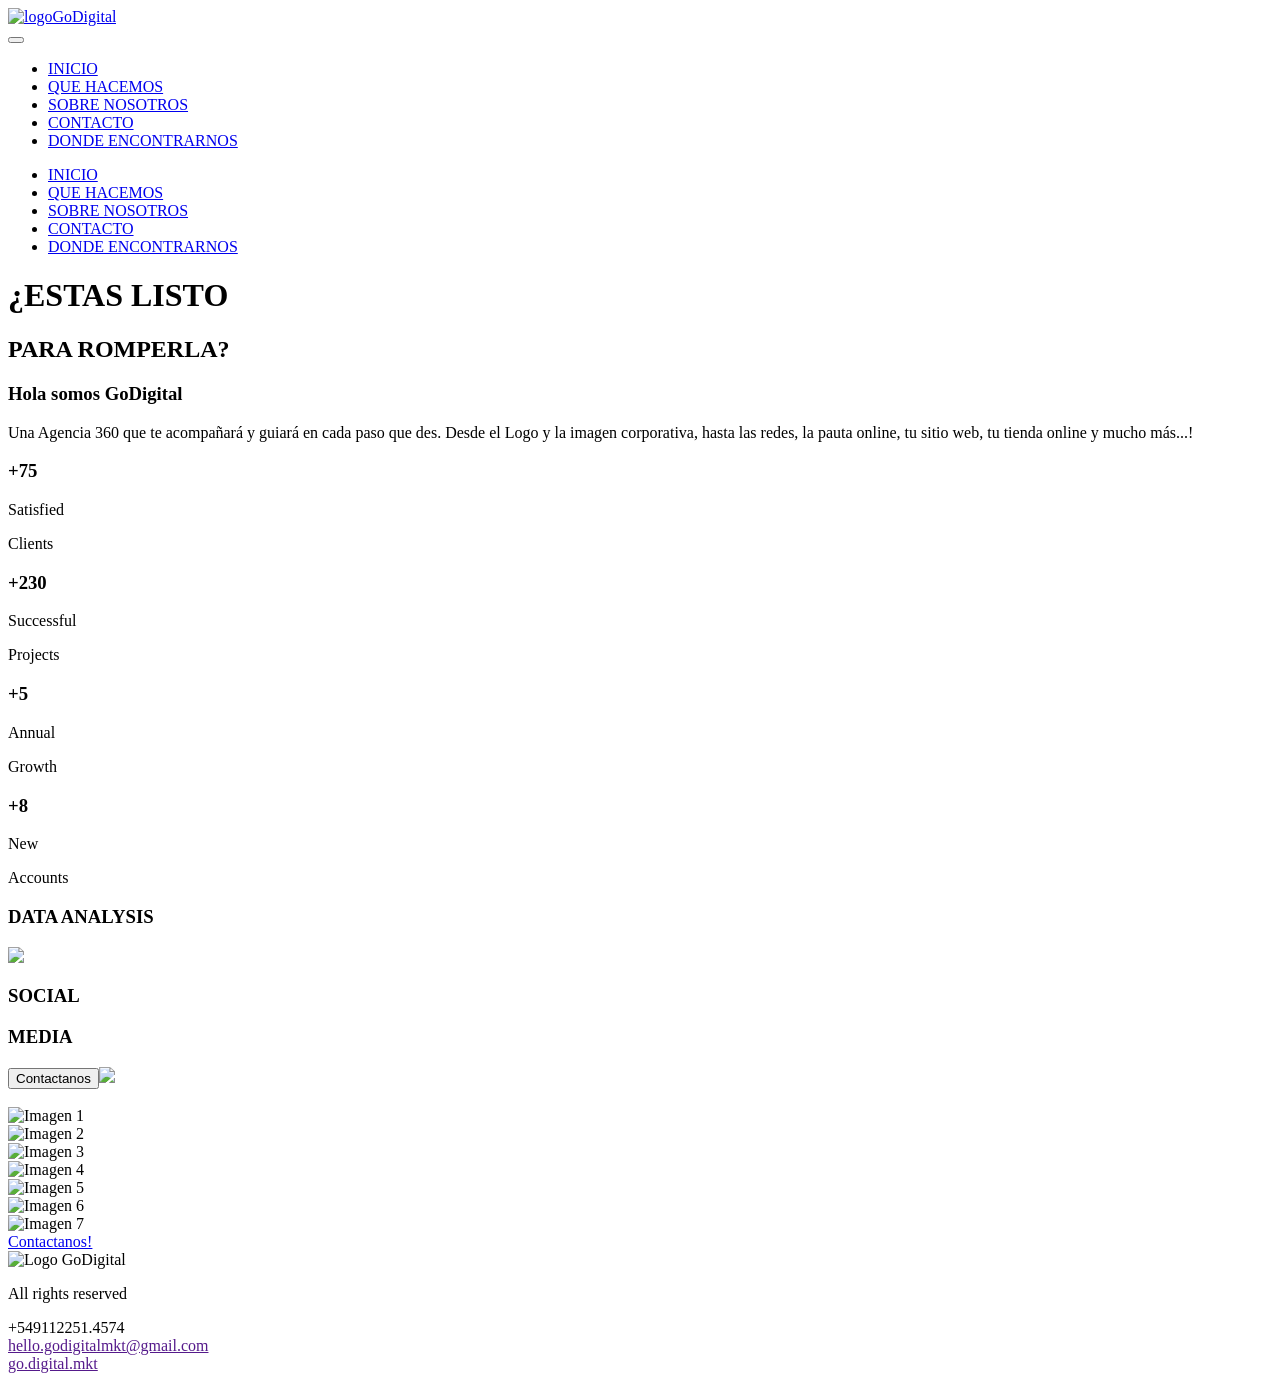
==== index.html @ a5d7b5c6 "first commit - tercera entrega" ====
<!DOCTYPE html>
<html lang="en">
<head>
    <meta charset="UTF-8">
    <meta name="viewport" content="width=device-width, initial-scale=1.0">

    <script src="https://kit.fontawesome.com/d9facc8570.js" crossorigin="anonymous"></script>
    <link rel="stylesheet" href="style.css">
    <link href="https://fonts.googleapis.com/css2?family=League+Gothic&display=swap" rel="stylesheet">
	<link href="https://fonts.googleapis.com/css2?family=Lato:wght@300&display=swap" rel="stylesheet">
	<link href="https://fonts.googleapis.com/css2?family=Lato:wght@700&display=swap" rel="stylesheet">
    <script src="script.js"></script>
    
    <title>GoDigital Home Page</title>
</head>
<body>
    <header>
        <div class="headerBox"><a href="index.html"><img id="Logo" src="5 - Logos/GoDigital.png" alt="logoGoDigital"></a></div>
        
        <!-- Start Mobil Nav -->
        <nav id="dropdown" class="dropdown">
            <button onclick="myFunction()" class="dropbtn"><i class="fa-solid fa-bars"></i></button>    
                <ul id="myDropdown" class="dropdown-content">
                    <li><a href="index.html">INICIO</a></li>
                    <li><a href="1-pages/queHacemos.html">QUE HACEMOS</a></li>
                    <li><a href="1-pages/sobreNosotros.html">SOBRE NOSOTROS</a></li>
                    <li><a href="1-pages/contacto.html">CONTACTO</a></li>
                    <li><a href="1-pages/dondeEncontrarnos.html">DONDE ENCONTRARNOS</a></li>
                </ul>
            </nav>

        <!-- End Mobil Nav -->

        <!-- Start Mobil Nav -->
        <nav class="NavBoxDesktop">    
                <ul class="NavDesktop">
                    <li><a href="index.html">INICIO</a></li>
                    <li><a href="1-pages/queHacemos.html">QUE HACEMOS</a></li>
                    <li><a href="1-pages/sobreNosotros.html">SOBRE NOSOTROS</a></li>
                    <li><a href="1-pages/contacto.html">CONTACTO</a></li>
                    <li><a href="1-pages/dondeEncontrarnos.html">DONDE ENCONTRARNOS</a></li>
                </ul>
            </nav>
        
                <!-- End Mobil Nav -->
</header>



<main>
    <div class="mainTitleBox">
        <h1>¿ESTAS LISTO</h1>
        <h2>PARA ROMPERLA?</h>
        <h3>Hola somos GoDigital</h3>
        <div class="pBox">  
            <p>Una Agencia 360 que te acompañará y guiará en cada paso que des. 
                Desde el Logo y la imagen corporativa, hasta las redes, la pauta online, tu sitio web, tu tienda online y mucho más...!</p>
        </div>
    </div>

    <section id="DesktopSection">
        <div class="Div_Box_Father">
            <div class="Div_Box_Son">
                        <div class="Div_Box Div_Box__text">
                            <div class="Div_Box_divtext__conteiner">
                                    <div class="Div_Box_divtext"><h3>+75</h3><span><p>Satisfied</p><p>Clients</p></span></div>
                                    <div class="Div_Box_divtext"><h3>+230</h3><span><p>Successful</p><p>Projects</p></span></div>
                            </div>
                            <div class="Div_Box_divtext__conteiner">
                                    <div class="Div_Box_divtext"><h3>+5</h3><span><p>Annual</p><p>Growth</p></span></div>
                                    <div class="Div_Box_divtext"><h3>+8</h3><span><p>New</p><p>Accounts</p></span></div>
                            </div>
                        </div>
                        <div class="Div_Box" id="divBox2"></div>
                        <div class="Div_Box">
                            <div class="Div_Box__Hollow">
                                <h3>DATA ANALYSIS</h3>
                                <img id="divBox3" src="6-img/mb3.png">
                            </div>
                        </div>
            </div>
            <div class="Div_Box_Son">
                        <div class="Div_Box Div_Box__Hollow" id="divBox4"><div id="divBox4IMG"></div></div>
                        <div class="Div_Box" id="divBox5"><h3 id="divBox5h3I">SOCIAL</h3><h3 id="divBox5h3D">MEDIA</h3></div>
                        <div class="Div_Box Div_Box__text" id="divBox6"><button>Contactanos</button><img src="6-img/arrow.png" id="ImgBox6"></div>
                        <div class="Div_Box" id="divBox7"></div>
            </div>
        </div>
    </div>
    </section>

    <img src="" alt="">


    <!-- Start Slider imagenes -->
     <section id="ResponsiveSection">
        <div class="slider">
            <div class="slides">
              <div class="slide active">
                <img src="6-img/Slider/01.jpg" alt="Imagen 1">
              </div>
              <div class="slide">
                <img src="6-img/Slider/02.jpg" alt="Imagen 2">
              </div>
              <div class="slide">
                <img src="6-img/Slider/03.jpg" alt="Imagen 3">
              </div>
              <div class="slide">
                <img src="6-img/Slider/04.jpg" alt="Imagen 4">
              </div>
              <div class="slide">
                <img src="6-img/Slider/05.jpg" alt="Imagen 5">
              </div>
              <div class="slide">
                <img src="6-img/Slider/06.jpg" alt="Imagen 6">
              </div>
              <div class="slide">
                <img src="6-img/Slider/07.jpg" alt="Imagen 7">
              </div>
            </div>
            <div class="dots">
              <span class="dot active" onclick="currentSlide(0)"></span>
              <span class="dot" onclick="currentSlide(1)"></span>
              <span class="dot" onclick="currentSlide(2)"></span>
              <span class="dot" onclick="currentSlide(3)"></span>
              <span class="dot" onclick="currentSlide(4)"></span>
              <span class="dot" onclick="currentSlide(5)"></span>
              <span class="dot" onclick="currentSlide(6)"></span>
            </div>
          </div>
          <script src="Slider.js"></script>

     </section>
     <!-- End Slider imagenes -->

    <article>
        <div class="buttonBox">
            <a href="3-contacto/contacto.html">Contactanos!</a>
        </div>
    </article>

</main>

<footer>
    <div id="footerGrid">
        <img class="footer__img" src="5 - Logos/GoDigital.png" alt="Logo GoDigital">
        <p class="footer__p">All rights reserved</p>
    
        <div class="buttonBox Div1">
            <i class="FaIcons fa-brands fa-whatsapp"></i><a class="contactInfo">+549112251.4574</a>
        </div>
        <div class="buttonBox Div2">
            <i class="FaIcons fa-solid fa-envelope"></i></i><a class="contactInfo" href="">hello.godigitalmkt@gmail.com</a>
        </div>
        <div class="buttonBox Div3">
            <i class="FaIcons fa-brands fa-instagram"></i><a class="contactInfo" href="">go.digital.mkt</a>
        </div>
    </div>
</footer>

</body>
</html>
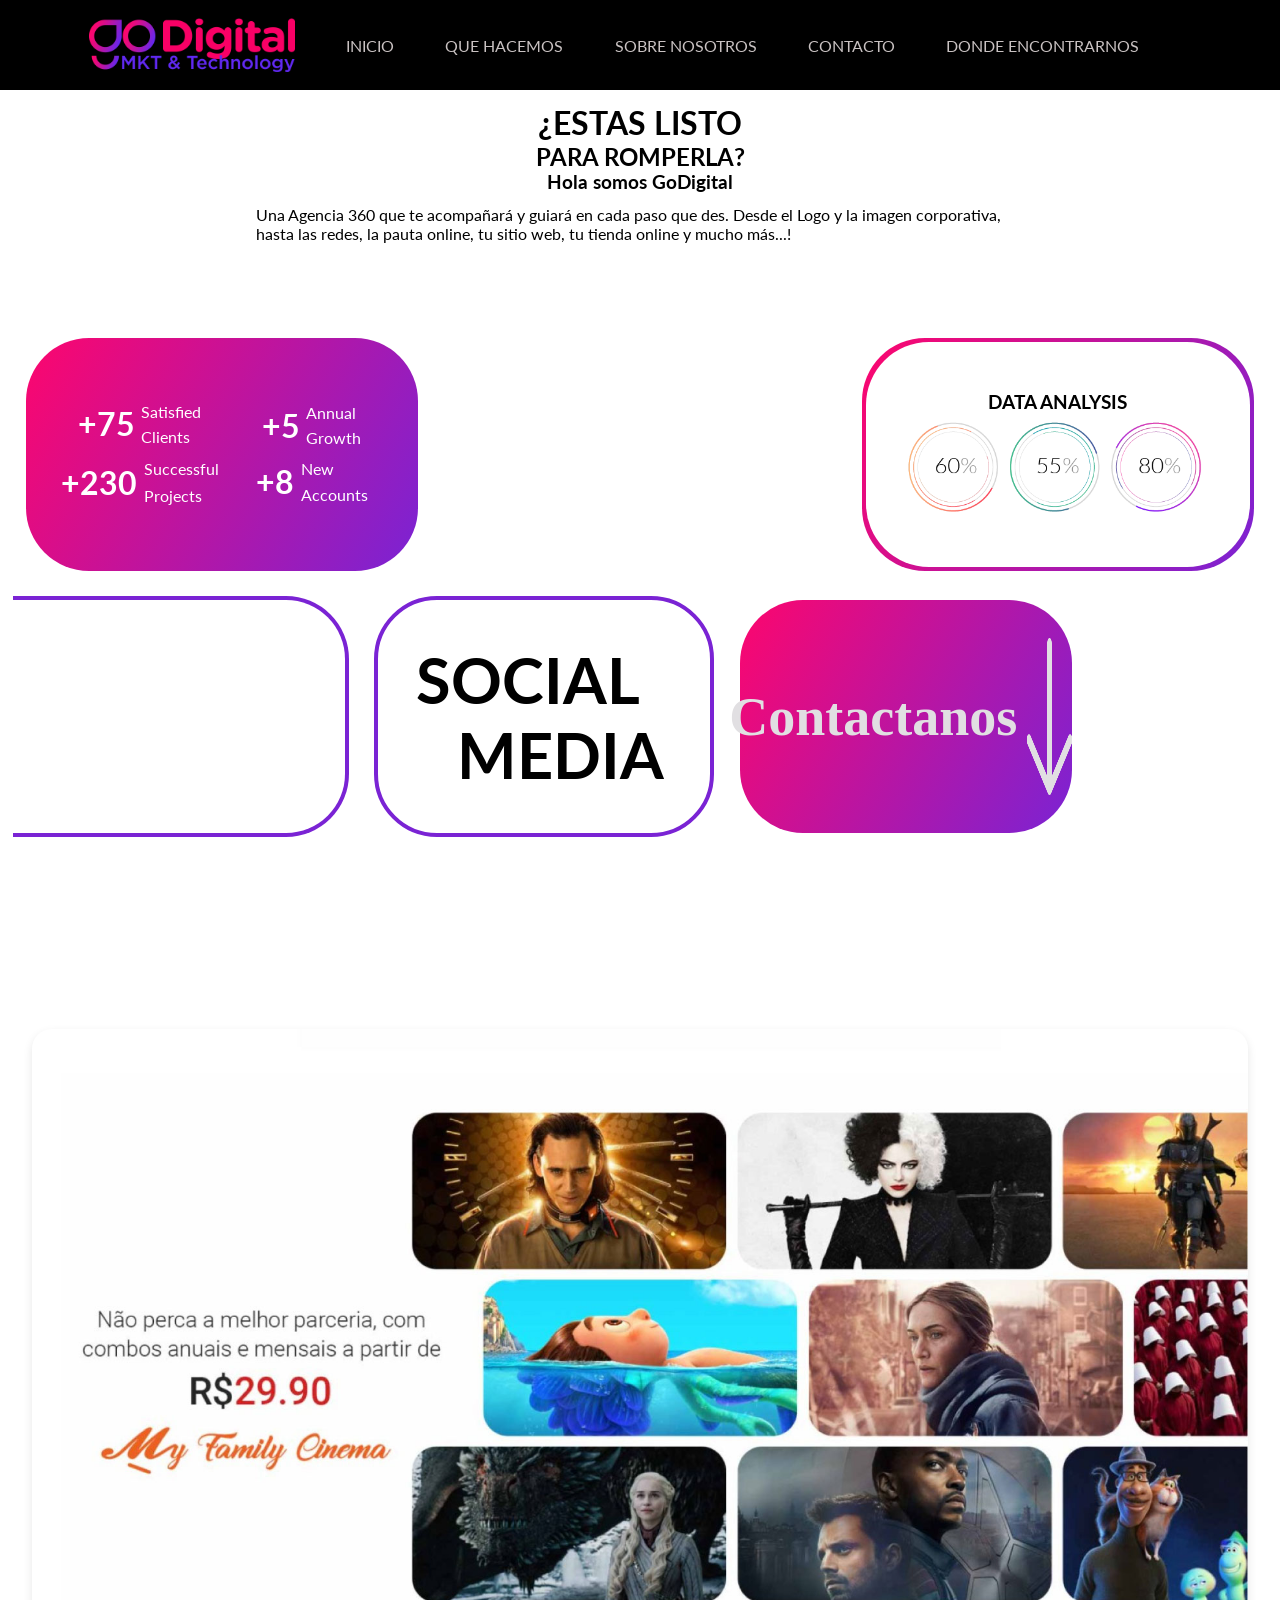
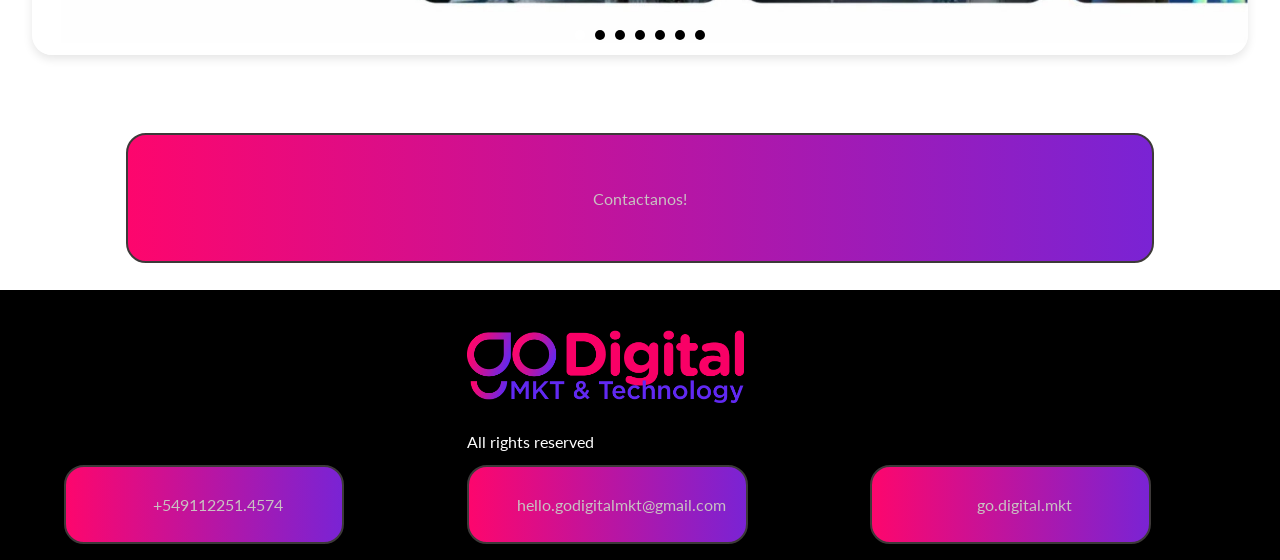
==== commit db419766: "second commit - SASS convertion - tercera entrega" ====
--- a/index.html
+++ b/index.html
@@ -3,19 +3,23 @@
 <head>
     <meta charset="UTF-8">
     <meta name="viewport" content="width=device-width, initial-scale=1.0">
+    <title>GoDigital - Marketing & Diseño web</title>
+    <meta name="description" content="Empresa abocada al diseño grafico y marketing digital con el objetivo de posicionar y exponenciar las ventas de sus clientes">
+    <meta name="keywords" content="Diseño, Diseño grafico, marketing, marketing digital, pagina web, web, promocion, propaganda">
 
+    <link rel="icon" type="image/x-icon" href="2 - Logos/Go.ico">
     <script src="https://kit.fontawesome.com/d9facc8570.js" crossorigin="anonymous"></script>
-    <link rel="stylesheet" href="style.css">
+    <link rel="stylesheet" href="css/indexStyles.css">
     <link href="https://fonts.googleapis.com/css2?family=League+Gothic&display=swap" rel="stylesheet">
 	<link href="https://fonts.googleapis.com/css2?family=Lato:wght@300&display=swap" rel="stylesheet">
 	<link href="https://fonts.googleapis.com/css2?family=Lato:wght@700&display=swap" rel="stylesheet">
     <script src="script.js"></script>
     
-    <title>GoDigital Home Page</title>
 </head>
 <body>
+    <!-- Website for www.proyectofinaljh.kesug.com if0_37478468! Ka4tH9gpmeJt -->
     <header>
-        <div class="headerBox"><a href="index.html"><img id="Logo" src="5 - Logos/GoDigital.png" alt="logoGoDigital"></a></div>
+        <div class="headerBox"><a href="index.html"><img id="Logo" src="2 - Logos/GoDigital.png" alt="logoGoDigital"></a></div>
         
         <!-- Start Mobil Nav -->
         <nav id="dropdown" class="dropdown">
@@ -75,14 +79,14 @@
                         <div class="Div_Box">
                             <div class="Div_Box__Hollow">
                                 <h3>DATA ANALYSIS</h3>
-                                <img id="divBox3" src="6-img/mb3.png">
+                                <img id="divBox3" src="3-img/mb3.png">
                             </div>
                         </div>
             </div>
             <div class="Div_Box_Son">
                         <div class="Div_Box Div_Box__Hollow" id="divBox4"><div id="divBox4IMG"></div></div>
                         <div class="Div_Box" id="divBox5"><h3 id="divBox5h3I">SOCIAL</h3><h3 id="divBox5h3D">MEDIA</h3></div>
-                        <div class="Div_Box Div_Box__text" id="divBox6"><button>Contactanos</button><img src="6-img/arrow.png" id="ImgBox6"></div>
+                        <div class="Div_Box Div_Box__text" id="divBox6"><button>Contactanos</button><img src="3-img/arrow.png" id="ImgBox6"></div>
                         <div class="Div_Box" id="divBox7"></div>
             </div>
         </div>
@@ -97,25 +101,25 @@
         <div class="slider">
             <div class="slides">
               <div class="slide active">
-                <img src="6-img/Slider/01.jpg" alt="Imagen 1">
+                <img src="3-img/Slider/01.jpg" alt="Imagen 1">
               </div>
               <div class="slide">
-                <img src="6-img/Slider/02.jpg" alt="Imagen 2">
+                <img src="3-img/Slider/02.jpg" alt="Imagen 2">
               </div>
               <div class="slide">
-                <img src="6-img/Slider/03.jpg" alt="Imagen 3">
+                <img src="3-img/Slider/03.jpg" alt="Imagen 3">
               </div>
               <div class="slide">
-                <img src="6-img/Slider/04.jpg" alt="Imagen 4">
+                <img src="3-img/Slider/04.jpg" alt="Imagen 4">
               </div>
               <div class="slide">
-                <img src="6-img/Slider/05.jpg" alt="Imagen 5">
+                <img src="3-img/Slider/05.jpg" alt="Imagen 5">
               </div>
               <div class="slide">
-                <img src="6-img/Slider/06.jpg" alt="Imagen 6">
+                <img src="3-img/Slider/06.jpg" alt="Imagen 6">
               </div>
               <div class="slide">
-                <img src="6-img/Slider/07.jpg" alt="Imagen 7">
+                <img src="3-img/Slider/07.jpg" alt="Imagen 7">
               </div>
             </div>
             <div class="dots">
@@ -143,7 +147,7 @@
 
 <footer>
     <div id="footerGrid">
-        <img class="footer__img" src="5 - Logos/GoDigital.png" alt="Logo GoDigital">
+        <img class="footer__img" src="2 - Logos/GoDigital.png" alt="Logo GoDigital">
         <p class="footer__p">All rights reserved</p>
     
         <div class="buttonBox Div1">
--- a/css/indexStyles.css
+++ b/css/indexStyles.css
@@ -0,0 +1,475 @@
+/* Start general config. */
+* {
+  font-family: "lato";
+  margin: 0px;
+  padding: 0px;
+  text-decoration: none;
+  list-style-type: none;
+}
+
+:root {
+  --darkBackground: #7a23d4;
+  --hellkBackground: #fd066d;
+  --darkGray: #3d3939;
+  --hellGray: #c9c2c2;
+  --black: #000000;
+  --white:#ffffff;
+  --radius:7VH;
+  --title:7VH;
+  --subTitle:5VH;
+}
+
+/* END general config. */
+/* Start  Header & Nav*/
+header {
+  background-color: var(--black);
+  width: 100vw;
+  height: 10vh;
+  display: flex;
+  flex-direction: row;
+  align-items: center;
+  justify-content: center;
+}
+
+/* Start  Nav desktop*/
+.NavDesktop {
+  display: flex;
+  flex-direction: row;
+  justify-content: space-evenly;
+  align-items: center;
+  width: 70VW;
+}
+
+/* End  Nav desktop*/
+#dropdown {
+  display: none;
+}
+
+/* Dropdown Button */
+.dropbtn {
+  background-color: var(--black);
+  color: var(--hellGray);
+  height: 100%;
+  width: 10VW;
+  padding: 16px;
+  font-size: 32px;
+  border: none;
+  cursor: pointer;
+  display: flex;
+  justify-content: center;
+  align-items: center;
+}
+
+/* Dropdown button on hover & focus */
+.dropbtn:hover, .dropbtn:focus {
+  background-color: var(--hellGray);
+  color: var(--darkGray);
+}
+
+/* The container <div> - needed to position the dropdown content */
+.dropdown {
+  display: inline-block;
+  width: 20VW;
+  display: flex;
+  justify-content: center;
+  align-items: center;
+  position: absolute;
+  right: 0px;
+}
+
+/* Dropdown Content (Hidden by Default) */
+.dropdown-content {
+  display: none;
+  position: absolute;
+  right: 0px;
+  top: 10VH;
+  background-color: #f1f1f1;
+  min-width: 160px;
+  z-index: 1;
+}
+
+/* Links inside the dropdown */
+.dropdown-content a {
+  color: black;
+  padding: 12px 16px;
+  text-decoration: none;
+  display: block;
+}
+
+/* Change color of dropdown links on hover */
+.dropdown-content a:hover {
+  background-color: #ddd;
+}
+
+/* Show the dropdown menu (use JS to add this class to the .dropdown-content container when the user clicks on the dropdown button) */
+.show {
+  display: block;
+}
+
+/* start LOGO SETTINGS (responsive) */
+.headerBox {
+  height: 100%;
+  display: flex;
+  justify-content: center;
+  align-items: center;
+}
+
+#Logo {
+  height: 60%;
+  width: auto;
+}
+
+/* End LOGO SETTINGS (responsive) */
+/* End  Header & Nav*/
+/* start SECTION only Web */
+#DesktopSection {
+  width: 100VW;
+  height: 40%;
+}
+
+.Div_Box_Father {
+  display: flex;
+  align-items: center;
+  justify-content: center;
+  flex-direction: column;
+  width: 100VW;
+}
+
+.Div_Box_Son {
+  display: flex;
+  align-items: center;
+  justify-content: center;
+  width: 100VW;
+}
+
+.Div_Box {
+  display: flex;
+  align-items: center;
+  justify-content: center;
+  height: 25VH;
+  width: 30VW;
+  margin: 1%;
+  border-radius: var(--radius);
+  background-image: linear-gradient(120deg, var(--hellkBackground), var(--darkBackground));
+  padding: 4px;
+}
+
+/*Color de los textos en el primer box*/
+.Div_Box__text {
+  color: var(--white);
+  display: flex;
+}
+
+.Div_Box_divtext__conteiner {
+  display: flex;
+  align-items: center;
+  justify-content: center;
+  flex-direction: column;
+  width: 45%;
+}
+
+.Div_Box_divtext {
+  display: flex;
+  align-items: center;
+  justify-content: left;
+  width: auto;
+  color: var(--white);
+}
+
+.Div_Box_divtext p {
+  font-size: 1em;
+  margin: 10%;
+}
+
+.Div_Box_divtext h3 {
+  font-size: 2em;
+}
+
+#divBox2 {
+  background-image: url("6-img/1d.jpg");
+  background-size: cover;
+}
+
+#divBox3 {
+  width: 80%;
+  height: auto;
+}
+
+#divBox4 {
+  height: 25VH;
+  width: 30VW;
+  border-radius: 0px var(--radius) var(--radius) 0px;
+  border: 4px solid var(--darkBackground);
+  border-left: none;
+}
+
+#divBox4IMG {
+  background-image: url("6-img/mb4.png");
+  background-size: cover;
+  height: 90%;
+  width: 90%;
+  background-position: right;
+}
+
+#divBox5 {
+  display: flex;
+  flex-direction: column;
+  justify-content: center;
+  align-items: center;
+  background: none;
+  border: 4px solid var(--darkBackground);
+}
+
+#divBox5h3I {
+  font-size: var(--title);
+  margin: 0px 10% 0px 0px;
+}
+
+#divBox5h3D {
+  font-size: var(--title);
+  margin: 0px 0px 0px 10%;
+}
+
+#ImgBox6 {
+  filter: invert(100%);
+  min-height: 70%;
+  max-width: 20%;
+}
+
+#divBox6 Button {
+  font-size: 6VH;
+  font-weight: 600;
+}
+
+#divBox7 {
+  background-image: url("6-img/smiley-woman (2).jpg");
+  background-size: cover;
+  border-radius: var(--radius) 0px 0px var(--radius);
+  width: 15VW;
+  background-position: 60% 50%;
+}
+
+.Div_Box__Hollow {
+  display: flex;
+  flex-direction: column;
+  align-items: center;
+  justify-content: center;
+  background: white;
+  border-radius: var(--radius);
+  width: 100%;
+  height: 100%;
+}
+
+button {
+  font-size: var(--subTitle);
+  color: #e1dfe2;
+  font-weight: 900;
+  background: none;
+  border: none;
+  margin: none;
+  padding: none;
+}
+
+#divBox6:hover {
+  opacity: 0.9;
+}
+
+/* End SECTION only Web */
+main {
+  width: 100vw;
+  height: 200VH;
+  display: flex;
+  flex-direction: column;
+  align-items: center;
+  justify-content: center;
+}
+
+.mainTitleBox {
+  height: 30Vh;
+  width: 100vw;
+  display: flex;
+  flex-direction: column;
+  align-items: center;
+  justify-content: center;
+}
+
+.pBox {
+  height: 40%;
+  width: 60VW;
+  margin: 1%;
+}
+
+/* Start Slider Section (ResponsiveSection) */
+#ResponsiveSection {
+  font-family: Arial, sans-serif;
+  display: flex;
+  justify-content: center;
+  align-items: center;
+  height: 50%;
+  width: 100VW;
+  background-color: var(--white);
+}
+
+.slider {
+  width: 95%;
+  height: 80%;
+  position: relative;
+  border-radius: 20px;
+  overflow: hidden;
+  box-shadow: 0 4px 10px rgba(0, 0, 0, 0.1);
+}
+
+.slides {
+  display: flex;
+  width: 100%;
+  height: 100%;
+  transition: transform 0.5s ease-in-out;
+}
+
+.slide {
+  width: 100%;
+  flex-shrink: 0;
+}
+
+.slide img {
+  width: 100%;
+  height: 100%;
+  object-fit: cover;
+  border-radius: 20px;
+}
+
+.dots {
+  position: absolute;
+  bottom: 15px;
+  left: 50%;
+  transform: translateX(-50%);
+  display: flex;
+}
+
+.dot {
+  height: 10px;
+  width: 10px;
+  margin: 0 5px;
+  background-color: black;
+  border-radius: 50%;
+  display: inline-block;
+  cursor: pointer;
+}
+
+.dot.active {
+  background-color: #fff;
+}
+
+/* End Slider Section (ResponsiveSection) */
+/* Start BUTTON STYLE */
+article {
+  width: 100VW;
+  height: 10%;
+  display: flex;
+  align-items: top;
+  justify-content: center;
+}
+
+.buttonBox {
+  height: 80%;
+  width: 80%;
+  border-radius: 20px;
+  background-image: linear-gradient(to right, var(--hellkBackground), var(--darkBackground));
+  border: 2px solid var(--darkGray);
+  display: flex;
+  align-items: center;
+  justify-content: center;
+}
+
+a {
+  text-decoration: none;
+  color: var(--hellGray);
+  height: 100%;
+  width: 100%;
+  display: flex;
+  align-items: center;
+  justify-content: center;
+}
+
+.buttonBox:hover {
+  opacity: 0.9;
+  border: 2px solid var(--darkGray);
+}
+
+a:hover {
+  color: var(--darkGray);
+}
+
+/* End BUTTON STYLE */
+/* Start Footer */
+footer {
+  background-color: var(--black);
+  padding: 2vh 5vw 2vh 5vw;
+  width: 90vw;
+  height: 26vh;
+}
+
+#footerGrid {
+  width: 100%;
+  height: 100%;
+  display: grid;
+  grid-template-columns: 30% 30% 30%;
+  grid-template-rows: 50% 10% 40%;
+  column-gap: 5%;
+  row-gap: 2%;
+  grid-template-areas: "a0 a1 a2" "b0 b1 b2" "c0 c1 c2";
+  align-items: center;
+  justify-content: center;
+}
+
+.footer__img {
+  width: 80%;
+  grid-area: a1;
+  max-width: 500px;
+}
+
+.footer__p {
+  grid-area: b1;
+  color: var(--white);
+}
+
+.Div1 {
+  grid-area: c0;
+}
+
+.Div2 {
+  grid-area: c1;
+}
+
+.Div3 {
+  grid-area: c2;
+}
+
+.FaIcons {
+  font-size: 32px;
+  padding: 0px 5% 0px 5%;
+}
+
+/* End Footer */
+@media only screen and (max-width: 630px) {
+  .contactInfo {
+    display: none;
+  }
+  #DesktopSection {
+    display: none;
+  }
+  main {
+    height: 80vh;
+  }
+  #ResponsiveSection {
+    height: 50%;
+  }
+  .NavBoxDesktop {
+    display: none;
+  }
+  #dropdown {
+    display: block;
+  }
+}
+
+/*# sourceMappingURL=indexStyles.css.map */
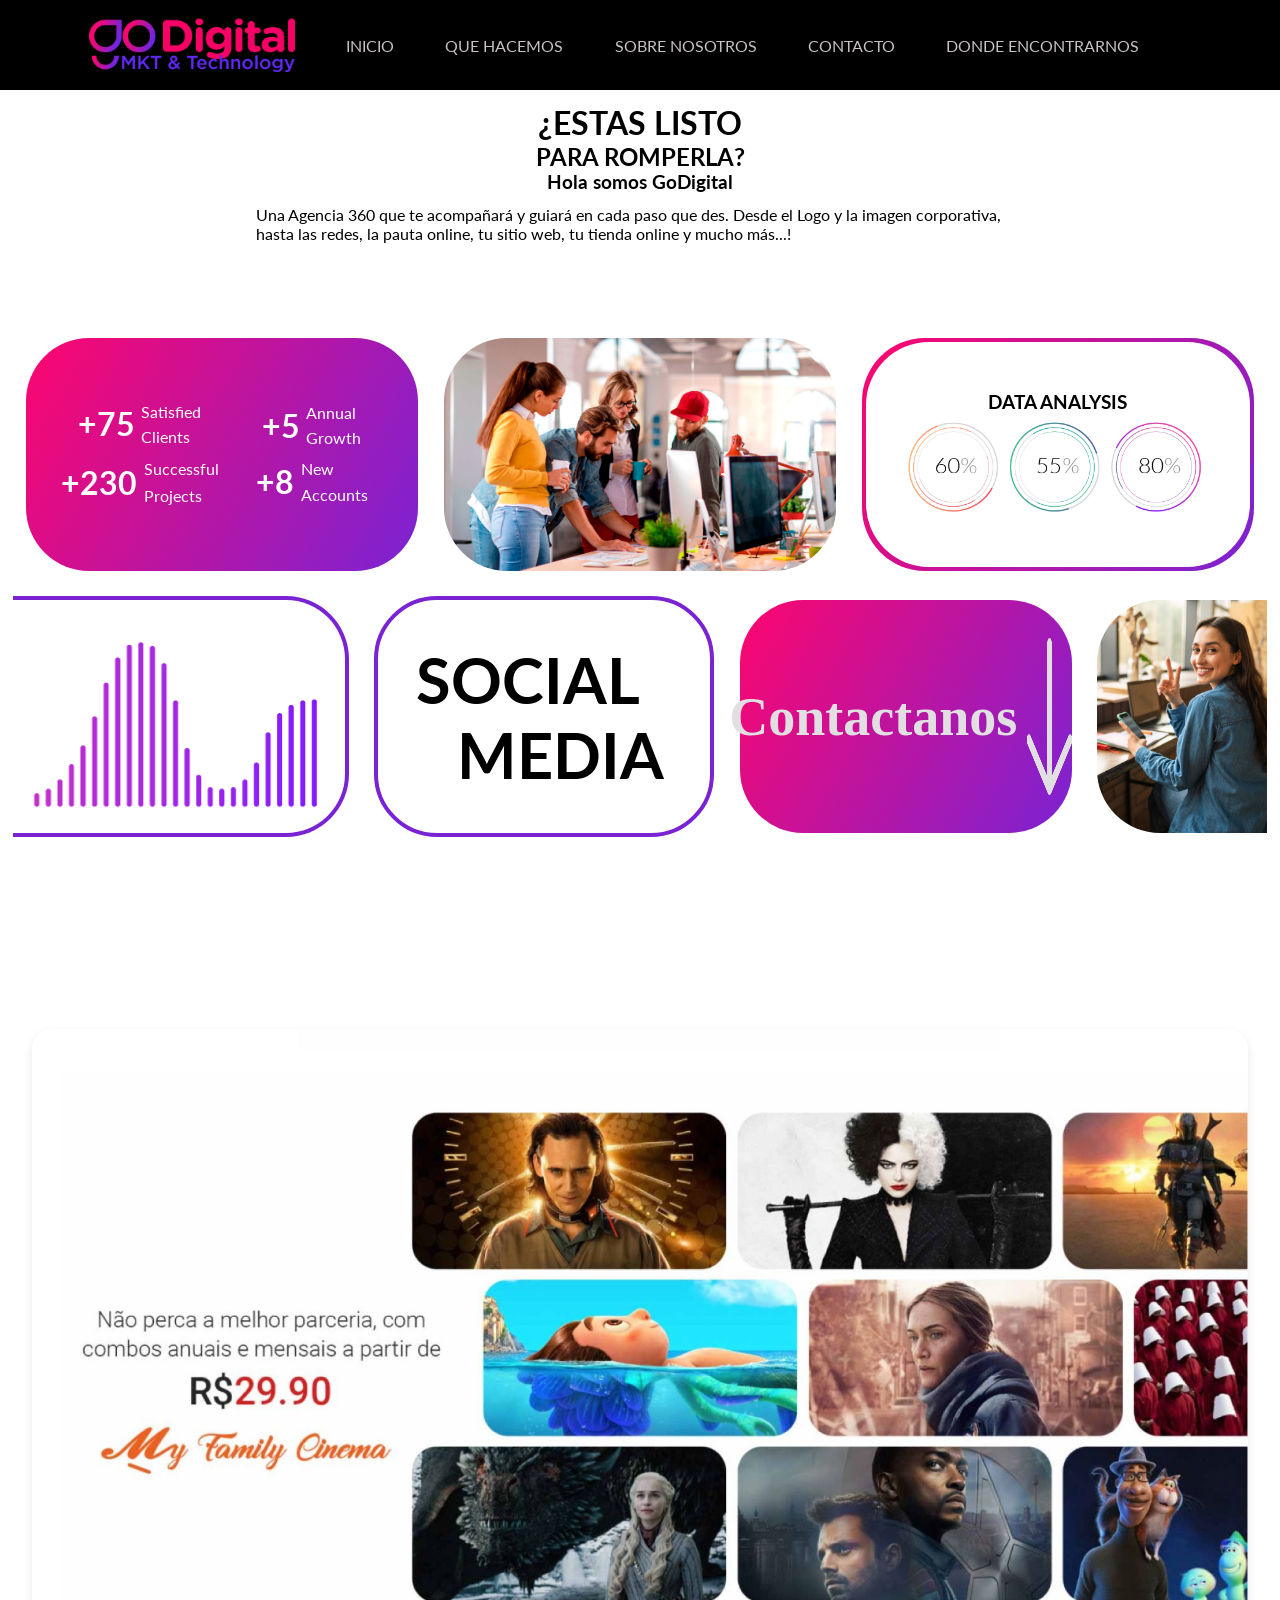
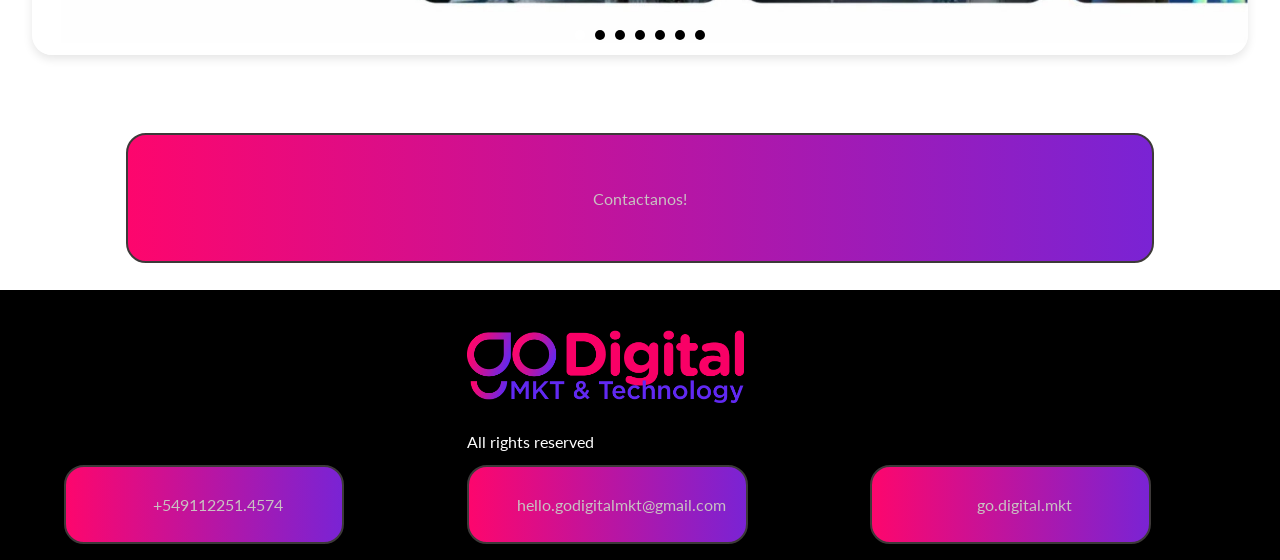
==== commit 2f44c2b0: "third commit - mixin - tercera entrega" ====
--- a/index.html
+++ b/index.html
@@ -3,7 +3,7 @@
 <head>
     <meta charset="UTF-8">
     <meta name="viewport" content="width=device-width, initial-scale=1.0">
-    <title>GoDigital - Marketing & Diseño web</title>
+    <title>GoDigital | Marketing & Diseño web</title>
     <meta name="description" content="Empresa abocada al diseño grafico y marketing digital con el objetivo de posicionar y exponenciar las ventas de sus clientes">
     <meta name="keywords" content="Diseño, Diseño grafico, marketing, marketing digital, pagina web, web, promocion, propaganda">
 
@@ -15,11 +15,11 @@
 	<link href="https://fonts.googleapis.com/css2?family=Lato:wght@700&display=swap" rel="stylesheet">
     <script src="script.js"></script>
     
-</head>
+</head> 
 <body>
     <!-- Website for www.proyectofinaljh.kesug.com if0_37478468! Ka4tH9gpmeJt -->
     <header>
-        <div class="headerBox"><a href="index.html"><img id="Logo" src="2 - Logos/GoDigital.png" alt="logoGoDigital"></a></div>
+        <div class="headerBox"><a href="index.html"><img id="Logo" src="2 - Logos/GoDigital.png" alt="logo GoDigital"></a></div>
         
         <!-- Start Mobil Nav -->
         <nav id="dropdown" class="dropdown">
@@ -79,14 +79,14 @@
                         <div class="Div_Box">
                             <div class="Div_Box__Hollow">
                                 <h3>DATA ANALYSIS</h3>
-                                <img id="divBox3" src="3-img/mb3.png">
+                                <img id="divBox3" src="3-img/mb3.png" alt="Porsentaje de datos grafico tipo torta">
                             </div>
                         </div>
             </div>
             <div class="Div_Box_Son">
                         <div class="Div_Box Div_Box__Hollow" id="divBox4"><div id="divBox4IMG"></div></div>
                         <div class="Div_Box" id="divBox5"><h3 id="divBox5h3I">SOCIAL</h3><h3 id="divBox5h3D">MEDIA</h3></div>
-                        <div class="Div_Box Div_Box__text" id="divBox6"><button>Contactanos</button><img src="3-img/arrow.png" id="ImgBox6"></div>
+                        <div class="Div_Box Div_Box__text" id="divBox6"><button>Contactanos</button><img src="3-img/arrow.png" id="ImgBox6" alt="Flecha apuntando hacia abajo"></div>
                         <div class="Div_Box" id="divBox7"></div>
             </div>
         </div>
@@ -101,25 +101,25 @@
         <div class="slider">
             <div class="slides">
               <div class="slide active">
-                <img src="3-img/Slider/01.jpg" alt="Imagen 1">
+                <img src="3-img/Slider/01.jpg" alt="Cuadro de peliculas y series">
               </div>
               <div class="slide">
-                <img src="3-img/Slider/02.jpg" alt="Imagen 2">
+                <img src="3-img/Slider/02.jpg" alt="Muestra de plataforma en dispositivos distintos">
               </div>
               <div class="slide">
-                <img src="3-img/Slider/03.jpg" alt="Imagen 3">
+                <img src="3-img/Slider/03.jpg" alt="Control remoto de plataforma">
               </div>
               <div class="slide">
-                <img src="3-img/Slider/04.jpg" alt="Imagen 4">
+                <img src="3-img/Slider/04.jpg" alt="Contenido de plataforma deportes y peliculas">
               </div>
               <div class="slide">
-                <img src="3-img/Slider/05.jpg" alt="Imagen 5">
+                <img src="3-img/Slider/05.jpg" alt="exposicion de pagina de cliente construccion">
               </div>
               <div class="slide">
-                <img src="3-img/Slider/06.jpg" alt="Imagen 6">
+                <img src="3-img/Slider/06.jpg" alt="Alcance de plataforma a usuarios +450.000">
               </div>
               <div class="slide">
-                <img src="3-img/Slider/07.jpg" alt="Imagen 7">
+                <img src="3-img/Slider/07.jpg" alt="Peliculas y sereies disponibles +670.000">
               </div>
             </div>
             <div class="dots">
--- a/css/indexStyles.css
+++ b/css/indexStyles.css
@@ -186,7 +186,7 @@
 }
 
 #divBox2 {
-  background-image: url("6-img/1d.jpg");
+  background-image: url("../3-img/1d.jpg");
   background-size: cover;
 }
 
@@ -204,7 +204,7 @@
 }
 
 #divBox4IMG {
-  background-image: url("6-img/mb4.png");
+  background-image: url("../3-img/mb4.png");
   background-size: cover;
   height: 90%;
   width: 90%;
@@ -242,7 +242,7 @@
 }
 
 #divBox7 {
-  background-image: url("6-img/smiley-woman (2).jpg");
+  background-image: url("../3-img/smiley-woman (2).jpg");
   background-size: cover;
   border-radius: var(--radius) 0px 0px var(--radius);
   width: 15VW;
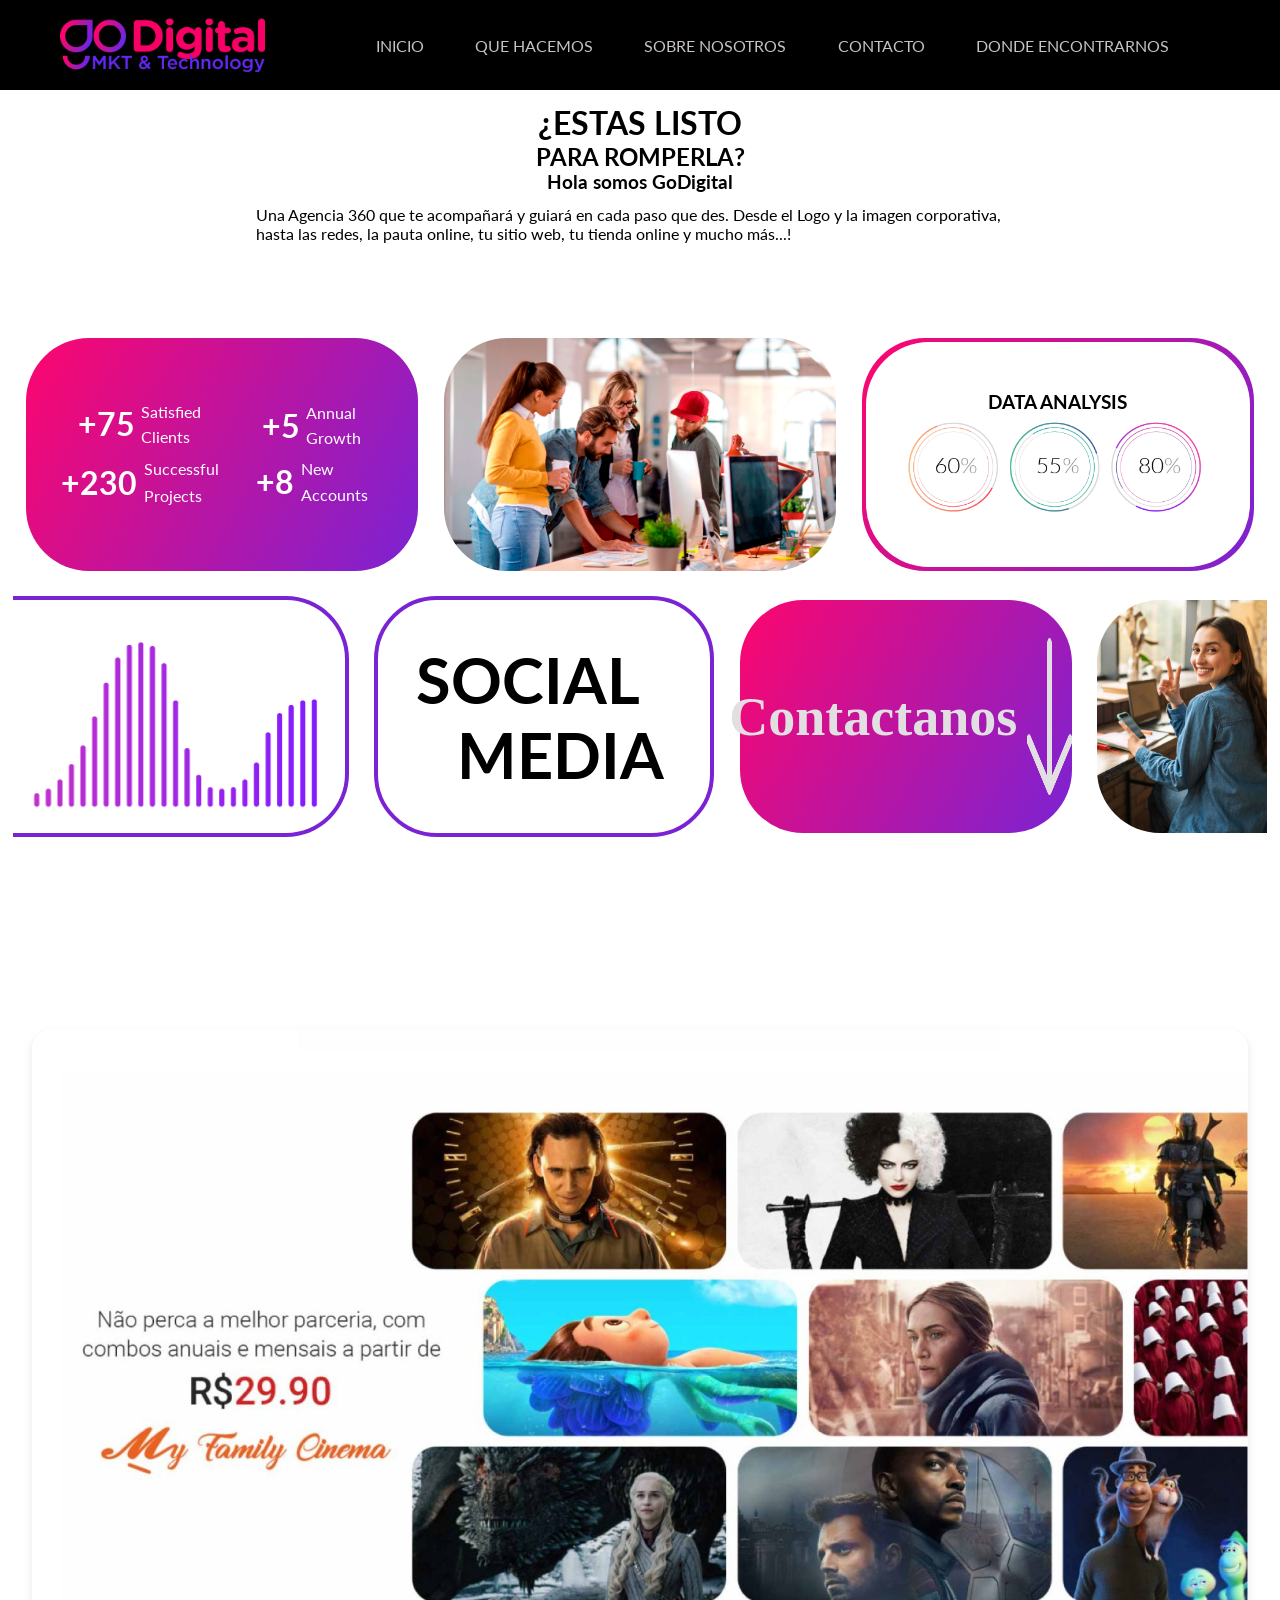
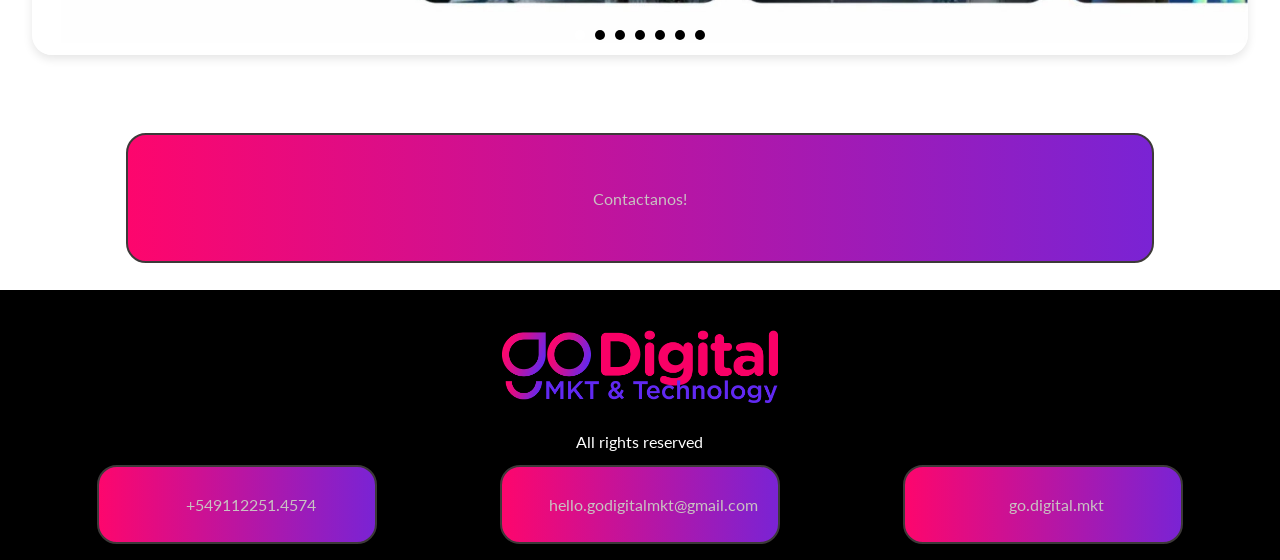
==== commit 47aff073: "fourth commit - corrections - entrega final" ====
--- a/index.html
+++ b/index.html
@@ -8,12 +8,11 @@
     <meta name="keywords" content="Diseño, Diseño grafico, marketing, marketing digital, pagina web, web, promocion, propaganda">
 
     <link rel="icon" type="image/x-icon" href="2 - Logos/Go.ico">
-    <script src="https://kit.fontawesome.com/d9facc8570.js" crossorigin="anonymous"></script>
     <link rel="stylesheet" href="css/indexStyles.css">
     <link href="https://fonts.googleapis.com/css2?family=League+Gothic&display=swap" rel="stylesheet">
 	<link href="https://fonts.googleapis.com/css2?family=Lato:wght@300&display=swap" rel="stylesheet">
 	<link href="https://fonts.googleapis.com/css2?family=Lato:wght@700&display=swap" rel="stylesheet">
-    <script src="script.js"></script>
+    
     
 </head> 
 <body>
@@ -23,7 +22,7 @@
         
         <!-- Start Mobil Nav -->
         <nav id="dropdown" class="dropdown">
-            <button onclick="myFunction()" class="dropbtn"><i class="fa-solid fa-bars"></i></button>    
+            <button onclick="myFunction()" class="dropbtn dropbtnStyle"><i class="fa-solid fa-bars dropbtn"></i></button>    
                 <ul id="myDropdown" class="dropdown-content">
                     <li><a href="index.html">INICIO</a></li>
                     <li><a href="1-pages/queHacemos.html">QUE HACEMOS</a></li>
@@ -132,7 +131,7 @@
               <span class="dot" onclick="currentSlide(6)"></span>
             </div>
           </div>
-          <script src="Slider.js"></script>
+          
 
      </section>
      <!-- End Slider imagenes -->
@@ -162,5 +161,8 @@
     </div>
 </footer>
 
+<script src="https://kit.fontawesome.com/d9facc8570.js" crossorigin="anonymous"></script>
+<script src="script.js"></script>
+<script src="Slider.js"></script>
 </body>
 </html>
--- a/css/indexStyles.css
+++ b/css/indexStyles.css
@@ -26,9 +26,8 @@
   width: 100vw;
   height: 10vh;
   display: flex;
-  flex-direction: row;
-  align-items: center;
-  justify-content: center;
+  justify-content: space-evenly;
+  align-items: center;
 }
 
 /* Start  Nav desktop*/
@@ -43,14 +42,20 @@
 /* End  Nav desktop*/
 #dropdown {
   display: none;
+  justify-content: center;
+  align-items: center;
+  grid-area: a3;
+  height: 80%;
+  width: 80%;
+  margin: 10%;
 }
 
 /* Dropdown Button */
-.dropbtn {
+.dropbtnStyle {
   background-color: var(--black);
   color: var(--hellGray);
   height: 100%;
-  width: 10VW;
+  width: 100%;
   padding: 16px;
   font-size: 32px;
   border: none;
@@ -61,23 +66,15 @@
 }
 
 /* Dropdown button on hover & focus */
-.dropbtn:hover, .dropbtn:focus {
+.dropbtnStyle:hover, .dropbtnStyle:focus {
   background-color: var(--hellGray);
   color: var(--darkGray);
 }
 
-/* The container <div> - needed to position the dropdown content */
-.dropdown {
-  display: inline-block;
-  width: 20VW;
-  display: flex;
-  justify-content: center;
-  align-items: center;
-  position: absolute;
-  right: 0px;
-}
 
 /* Dropdown Content (Hidden by Default) */
+
+
 .dropdown-content {
   display: none;
   position: absolute;
@@ -91,10 +88,12 @@
 /* Links inside the dropdown */
 .dropdown-content a {
   color: black;
-  padding: 12px 16px;
+  width: 94%;
+  padding: 12px 0px 12px 5%;
   text-decoration: none;
   display: block;
 }
+
 
 /* Change color of dropdown links on hover */
 .dropdown-content a:hover {
@@ -109,6 +108,7 @@
 /* start LOGO SETTINGS (responsive) */
 .headerBox {
   height: 100%;
+  grid-area: a2;
   display: flex;
   justify-content: center;
   align-items: center;
@@ -418,31 +418,39 @@
   column-gap: 5%;
   row-gap: 2%;
   grid-template-areas: "a0 a1 a2" "b0 b1 b2" "c0 c1 c2";
-  align-items: center;
-  justify-content: center;
 }
 
 .footer__img {
   width: 80%;
   grid-area: a1;
   max-width: 500px;
+  align-self: center;
+  justify-self: center;
 }
 
 .footer__p {
   grid-area: b1;
   color: var(--white);
+  align-self: center;
+  justify-self: center;
 }
 
 .Div1 {
   grid-area: c0;
+  align-self: center;
+  justify-self: center;
 }
 
 .Div2 {
   grid-area: c1;
+  align-self: center;
+  justify-self: center;
 }
 
 .Div3 {
   grid-area: c2;
+  align-self: center;
+  justify-self: center;
 }
 
 .FaIcons {
@@ -452,6 +460,15 @@
 
 /* End Footer */
 @media only screen and (max-width: 630px) {
+  header {
+    background-color: var(--black);
+    width: 100vw;
+    height: 10vh;
+    display: flex;
+    grid-template-columns: 25% 50% 25%;
+    grid-template-rows: 100%;
+    grid-template-areas: "a1 a2 a3";
+  }
   .contactInfo {
     display: none;
   }
